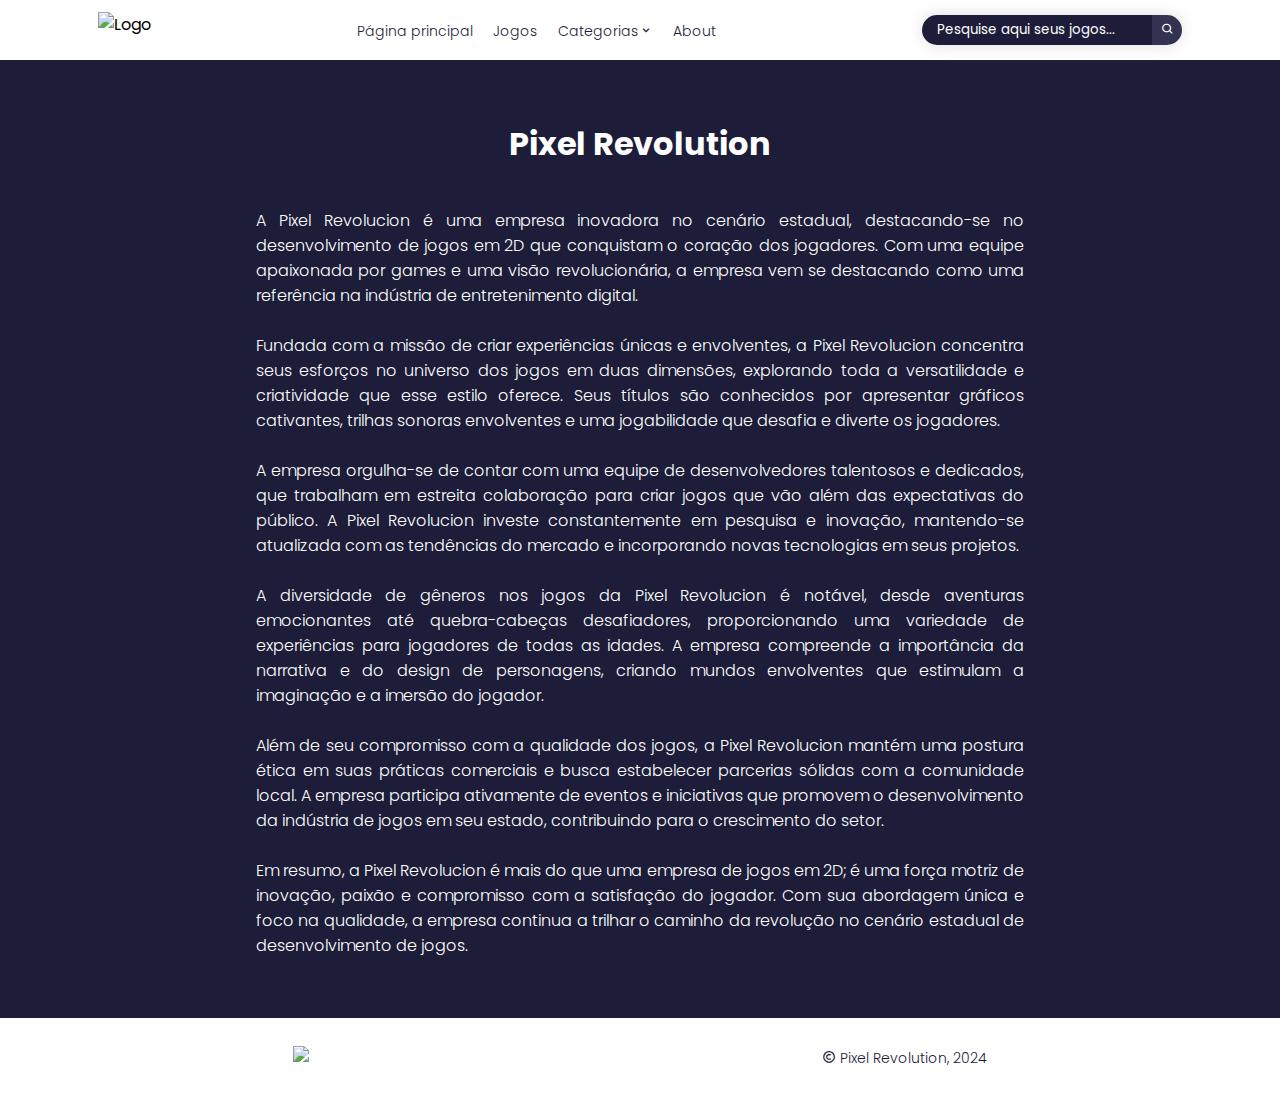
==== About/index.html @ d8ca0aee "Add files via upload" ====
<!DOCTYPE html>
<html lang="pt-BR">
<head>
    <meta charset="UTF-8">
    <meta name="viewport" content="width=device-width, initial-scale=1.0">
    <link rel="stylesheet" href="../css/body.css">
    <link rel="stylesheet" href="../css/header.css">
    <link rel="stylesheet" href="../css/reset.css">
    <link rel="stylesheet" href="../css/text-about.css">
    <link rel="stylesheet" href="../css/mobile.css">
    <link rel="stylesheet" href="../css/footer.css">
    <link href='https://unpkg.com/boxicons@2.1.4/css/boxicons.min.css' rel='stylesheet'>
    <link rel="preconnect" href="https://fonts.googleapis.com">
    <link rel="preconnect" href="https://fonts.gstatic.com" crossorigin>
    <link href="https://fonts.googleapis.com/css2?family=Pixelify+Sans:wght@400;500;600;700&family=Poppins:wght@100;200;300;400;500;600;700;800;900&family=Roboto:wght@100;300;400;500;700;900&display=swap" rel="stylesheet">
    <link rel="shortcut icon" href="https://i.postimg.cc/L56NvcLz/Pixel-revolution-logo.png" type="image/x-icon">
    <title>Pixel Revolucion - About</title>
</head>
<body>
    
    <!-- Header -->
    <header class="header">
        <img src="https://i.postimg.cc/90Lwy1mQ/pixel-revolution-deitada.png" alt="Logo" class="logo">
        <nav class="navbar">
            <ul class="list-navbar">
                <li class="pag-nav">
                    <a href="../">Página principal</a>
                </li>
                <li class="pag-nav">
                    <a href="../jogos/">Jogos</a>
                </li>
                <li class="pag-nav cat">
                    <a href="#">Categorias<i class='bx bx-chevron-down' ></i></a>
                    <ul>
                        <li><a href="../categorias/3D/">3D</a></li>
                        <hr>
                        <li><a href="../categorias/2D/">2D</a></li>
                    </ul>
                </li>
                <li class="pag-nav">
                    <a href="../About/">About</a>
                </li>
            </ul>
        </nav>
        <form class="search-content" action="../pesquisar/" method="get">
            <input autocomplete="off" id="searchInput" name="search" required maxlength="30" placeholder="Pesquise aqui seus jogos..." type="text" class="search-input">
            <button onclick="btnSearch()"><i class='bx bx-search'></i></button>
        </form>
    </header>
    <!-- Fim Header -->

    <div class="content-text-about">
        <h1>Pixel Revolution</h1>
        <p>
            A Pixel Revolucion é uma empresa inovadora no cenário estadual, destacando-se no desenvolvimento de jogos em 2D que conquistam o coração dos jogadores. Com uma equipe apaixonada por games e uma visão revolucionária, a empresa vem se destacando como uma referência na indústria de entretenimento digital.
            <br><br>
            Fundada com a missão de criar experiências únicas e envolventes, a Pixel Revolucion concentra seus esforços no universo dos jogos em duas dimensões, explorando toda a versatilidade e criatividade que esse estilo oferece. Seus títulos são conhecidos por apresentar gráficos cativantes, trilhas sonoras envolventes e uma jogabilidade que desafia e diverte os jogadores.
            <br><br>
            A empresa orgulha-se de contar com uma equipe de desenvolvedores talentosos e dedicados, que trabalham em estreita colaboração para criar jogos que vão além das expectativas do público. A Pixel Revolucion investe constantemente em pesquisa e inovação, mantendo-se atualizada com as tendências do mercado e incorporando novas tecnologias em seus projetos.
            <br><br>
            A diversidade de gêneros nos jogos da Pixel Revolucion é notável, desde aventuras emocionantes até quebra-cabeças desafiadores, proporcionando uma variedade de experiências para jogadores de todas as idades. A empresa compreende a importância da narrativa e do design de personagens, criando mundos envolventes que estimulam a imaginação e a imersão do jogador.
            <br><br>
            Além de seu compromisso com a qualidade dos jogos, a Pixel Revolucion mantém uma postura ética em suas práticas comerciais e busca estabelecer parcerias sólidas com a comunidade local. A empresa participa ativamente de eventos e iniciativas que promovem o desenvolvimento da indústria de jogos em seu estado, contribuindo para o crescimento do setor.
            <br><br>
            Em resumo, a Pixel Revolucion é mais do que uma empresa de jogos em 2D; é uma força motriz de inovação, paixão e compromisso com a satisfação do jogador. Com sua abordagem única e foco na qualidade, a empresa continua a trilhar o caminho da revolução no cenário estadual de desenvolvimento de jogos.
        </p>
    </div>

    <!--mobile-->
    <nav class="mobile-navbar">
        <ul class="list-nav">
            <li><a href="../"><i class='bx bx-home'></i><span>Página inicial</span></a></li>
            <li><a href="../jogos/"><i class='bx bx-joystick'></i><span>Jogos</span></a></li>
            <li class="categorias-mobile">
                <ul class="list-mobile">
                    <li><a href="../categorias/3D/">3D</a></li>
                    <hr>
                    <li><a href="../categorias/2D/">2D</a></li>
                </ul>
                <i class='bx bx-chevron-up'></i><span>Categorias</span>
            </li>
            <li><a href="../About/"><img src="https://i.postimg.cc/L56NvcLz/Pixel-revolution-logo.png" alt="logo-about"><span>About</span></a></li>
        </ul>
    </nav>
    <!--fim mobile-->

    <!--Footer-->
    <footer class="footer">
        <div class="footer-img-insta">
            <img src="https://i.postimg.cc/90Lwy1mQ/pixel-revolution-deitada.png" alt="logo">
            <p><i class='bx bx-copyright'></i> Pixel Revolution, 2024</p>
        </div>
    </footer>
    <!--Footer-->

</body>
</html>
---- css/body.css ----
body{
    background-color: #1D1D39;
}
---- css/header.css ----
.header{
    display: flex;
    justify-content: space-around;
    align-items: center;
    width: 100%;
    height: 60px;
    background: #FFFFFF;
}

.header .logo{
    height: 60%;
    max-height: 40px;
}

.header .navbar .list-navbar{
    display: flex;
}

.header .navbar .list-navbar .pag-nav{
    margin: 0 10px;
    transition: .2s;
}

.header .navbar .list-navbar .cat{
    position: relative;
}

.cat ul{
    position: absolute;
    background-color: #FFFFFF;
    width: 100%;
    top: 23px;
    padding: 0 5px;
    border-radius: 5px;
    display: none;
}

.cat ul li{
    padding: 5px 0;
}

.cat:hover ul{
    display: block;
    animation: cat .5s;
}

@keyframes cat {
    0%{
        top: 10px;
        opacity: 0;
    }

    100%{
        top: 23px;
        opacity: 1;
    }
}

.header .navbar .list-navbar .pag-nav a{
    color: #1D1D39;
    font-weight: 300;
    font-size: 14px;
}

.header .navbar .list-navbar .pag-nav:hover{
    transform: scale(1.05);   
}

.header .search-content{
    width: 260px;
    display: flex;
    box-shadow: 0 0 1em #dedede;
    border-radius: 20px;
}

.header .search-content .search-input{
    border: none;
    padding: 0 15px;
    width: 230px;
    height: 30px;
    border-radius: 20px 0 0 20px;
    color: #FFFFFF;
    background-color: #1D1D39;
    outline: none;
}

.header .search-content button{
    height: 30px;
    width: 30px;
    border-radius: 0 20px 20px 0;
    outline: none;
    border: none;
    display: flex;
    justify-content: center;
    align-items: center;
    background-color: #333250;
    color: #FFFFFF;
    cursor: pointer;
}


::-webkit-input-placeholder {
    color: #FFFFFF;
 }
---- css/text-about.css ----
.content-text-about{
    width: 60%;
    margin: 60px auto;
}

.content-text-about h1{
    text-align: center;
    margin-bottom: 40px;
    color: #FFFFFF;
}

.content-text-about p{
    color: #FFFFFF;
    font-weight: 300;
    text-align: justify;
}
---- css/mobile.css ----
.mobile-navbar{
    display: none;
}

.voltar-mobile{
    display: none;
}

@media (max-width: 940px) {
    .equipe-section{
        margin-bottom: 50px;
    }

    .footer{
        display: none;
    }

    .navbar{
        display: none;
    }

    .voltar-mobile{
        width: 90%;
        margin-left: 5%; 
        padding: 10px;
        background: transparent;
        border-radius: 10px;
        color: #FFFFFF;
        display: block;
        text-align: center;
        font-size: 20px;
        font-weight: 600;
        border: 1px solid #FFFFFF;
        margin-bottom: 60px;
    }

    .voltar-btn-game{
        display: none;
    }

    .games-content{
        min-height: auto;
        margin-bottom: 60px;
    }

    .detalhes-game{
        width: 90%;
        margin: 20px auto;
    }

    .voltar-btn-game{
        font-size: 18px;
        width: 40px;
        height: 40px;
        top: 120px;
        left: 60px;
    }

    .games{
        flex-direction: column;
    }

    .games img{
        width: 100%;
        margin-bottom: 30px;
    }

    .mobile-navbar{
        width: 100%;
        padding: 10px;
        background: #FFFFFF;
        position: fixed;
        bottom: 0;
        display: block;
    }

    .mobile-navbar .list-nav{
        display: flex;
        align-items: center;
        justify-content: space-around;
    }

    .list-nav img{
        width: 30px;
    }

    .list-nav a, .list-nav li{
        display: flex;
        flex-direction: column;
        align-items: center;
    }

    .list-nav a i, .list-nav li i{
        font-size: 30px;
        color: #1D1D39;
    }

    .list-nav li span{
        font-weight: 300;
        font-size: 12px;
        color: #1D1D39;
    }

    .categorias-mobile{
        position: relative;
    }

    .categorias-mobile:hover .list-mobile{
        display: block;
    }

    .categorias-mobile .list-mobile{
        position: absolute;
        bottom: 55px;
        background: #FFFFFF;
        width: 130%;
        padding: 5px 10px;
        border-radius: 5px;
        animation: catMobile .5s;
        display: none;
        z-index: 1;
    }

    .categorias-mobile .list-mobile li a{
        color: #1D1D39;
        margin: 5px;
    }

    @keyframes catMobile {
        0%{
            opacity: 0;
        }

        100%{
            opacity: 1;
        }
    }

    .content-text-about{
        width: 80%;
        margin-bottom: 110px;
    }

    .welcome{
        flex-direction: column-reverse;
        height: 90vh;
    }

    .welcome .text-content-welcome{
        width: 90%;
    }

    .welcome img{
        width: 70%;
        margin-bottom: 30px;
    }

    .welcome .text-content-welcome .text-welcome h2{
        font-size: 30px;
        margin-bottom: 10px;
    }

    .welcome .text-content-welcome .text-welcome h1{
        font-size: 40px;
    }

    .welcome .text-content-welcome .text-welcome h3{
        font-size: 25px;
    }

    .welcome .button-welcome{
        flex-direction: column;
        width: 100%;
    }

    .welcome .button-welcome .about-btn-welcome{
        width: 100%;
        margin: 0;
    }

    .welcome .button-welcome .equipe{
        width: 100%;
        margin: 20px 0;
    }
}

@media (max-width: 500px) {
    .header .search-content .search-input{
        width: 120px;
    }

    .header .search-content{
        width: 150px;
    }

    .jogos-content-inic{
        grid-template-columns: repeat(auto-fit,minmax(300px, auto));
    }

    .title{
        font-size: 40px;
        margin-bottom: 0px;
    }

    .games h1{
        font-size: 25px;
    }

    .games p{
        -webkit-line-clamp: 6;
    }

    .title-results{
        font-size: 25px;
    }

    .games-results{
        margin: 40px auto;
    }

    .game-div h1{
        font-size: 30px;
    }

    .game-div h2{
        font-size: 20px;
    }

    .game-div p{
        font-size: 14px;
    }

    .btns-game a{
        padding: 10px;
        font-size: 15px;
    }

    .voltar-mobile{
        padding: 10px;
        font-size: 15px;
        margin-top: -20px;
        margin-bottom: 100px;
    }

    .content-text-about p{
        font-size: 14px;
    }

    .header{
        justify-content: center;
    }

    .header .logo{
        margin-right: 20px;
    }

    .welcome img{
        width: 65%;
    }

    .welcome .text-content-welcome .text-welcome h2{
        font-size: 25px;
    }

    .welcome .text-content-welcome .text-welcome h1{
        font-size: 35px;
    }

    .welcome .text-content-welcome .text-welcome h3{
        font-size: 20px;
    }
}
---- css/footer.css ----
.footer{
    width: 100%;
    height: 80px;
    display: flex;
    justify-content: center;
    align-items: center;
    background: #FFFFFF;
}

.footer-img-insta{
    display: flex;
    width: 80%;
    justify-content: space-around;
    align-items: center;
    color: #FFFFFF;
}

.footer-img-insta img{
    width: 200px;
}

.footer-img-insta p{
    font-size: 14px;
    font-weight: 300;
    color: #1D1D39;
}
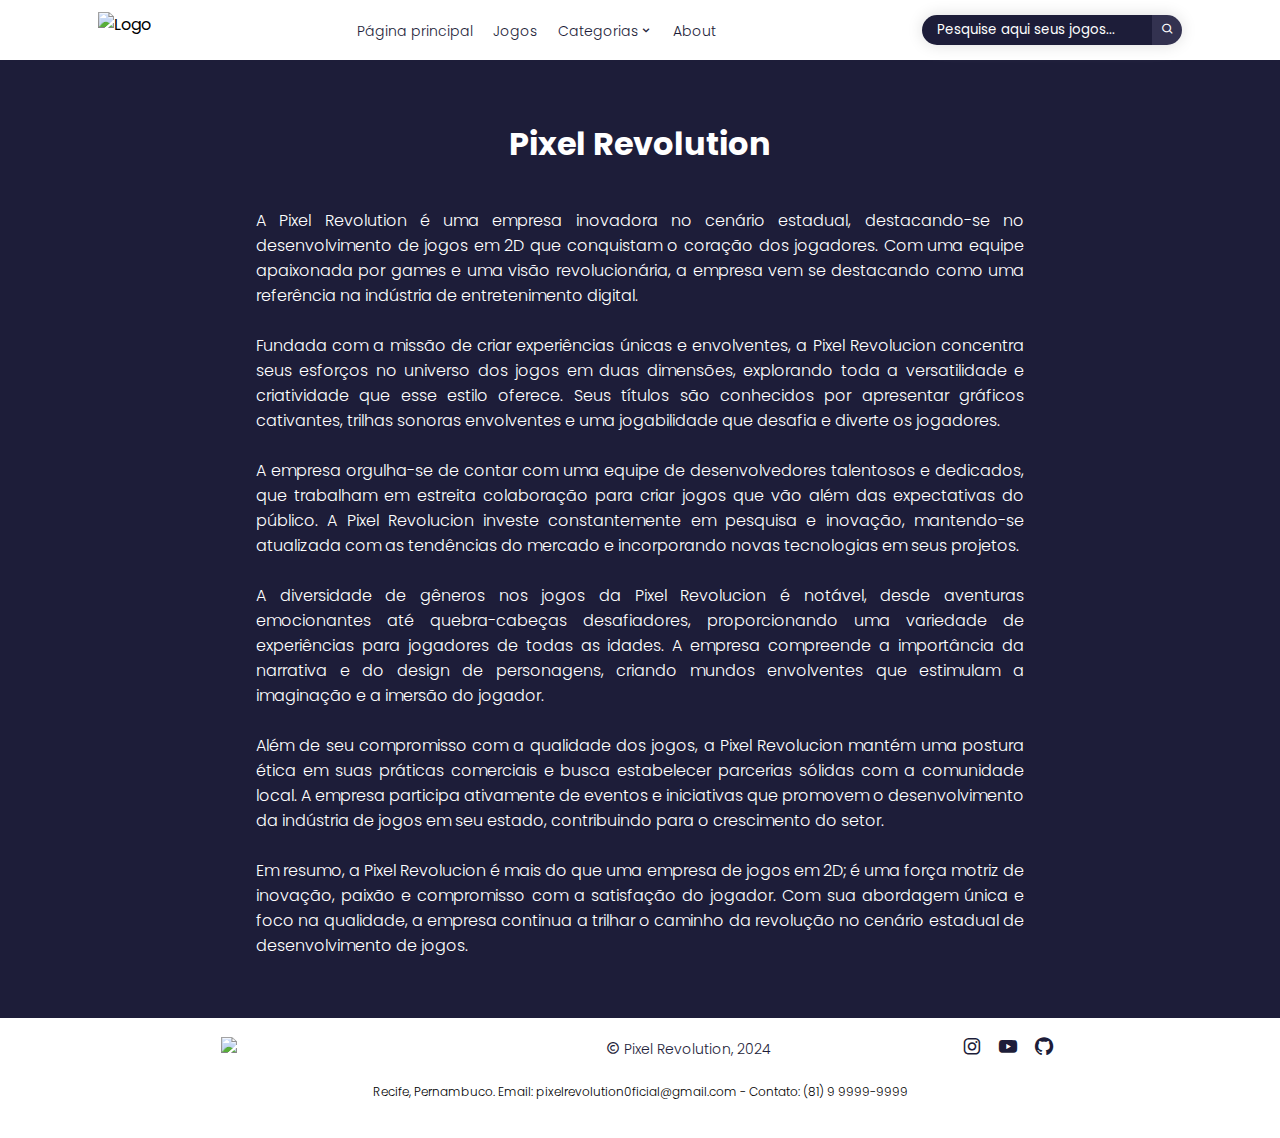
==== commit 8e8e52b9: "Add files via upload" ====
--- a/About/index.html
+++ b/About/index.html
@@ -32,7 +32,7 @@
                 <li class="pag-nav cat">
                     <a href="#">Categorias<i class='bx bx-chevron-down' ></i></a>
                     <ul>
-                        <li><a href="../categorias/3D/">3D</a></li>
+                        <li><a href="../categorias/Tabuleiro/">Tabuleiro</a></li>
                         <hr>
                         <li><a href="../categorias/2D/">2D</a></li>
                     </ul>
@@ -52,7 +52,7 @@
     <div class="content-text-about">
         <h1>Pixel Revolution</h1>
         <p>
-            A Pixel Revolucion é uma empresa inovadora no cenário estadual, destacando-se no desenvolvimento de jogos em 2D que conquistam o coração dos jogadores. Com uma equipe apaixonada por games e uma visão revolucionária, a empresa vem se destacando como uma referência na indústria de entretenimento digital.
+            A Pixel Revolution é uma empresa inovadora no cenário estadual, destacando-se no desenvolvimento de jogos em 2D que conquistam o coração dos jogadores. Com uma equipe apaixonada por games e uma visão revolucionária, a empresa vem se destacando como uma referência na indústria de entretenimento digital.
             <br><br>
             Fundada com a missão de criar experiências únicas e envolventes, a Pixel Revolucion concentra seus esforços no universo dos jogos em duas dimensões, explorando toda a versatilidade e criatividade que esse estilo oferece. Seus títulos são conhecidos por apresentar gráficos cativantes, trilhas sonoras envolventes e uma jogabilidade que desafia e diverte os jogadores.
             <br><br>
@@ -73,7 +73,7 @@
             <li><a href="../jogos/"><i class='bx bx-joystick'></i><span>Jogos</span></a></li>
             <li class="categorias-mobile">
                 <ul class="list-mobile">
-                    <li><a href="../categorias/3D/">3D</a></li>
+                    <li><a href="../categorias/Tabuleiro/">Tabuleiro</a></li>
                     <hr>
                     <li><a href="../categorias/2D/">2D</a></li>
                 </ul>
@@ -89,7 +89,15 @@
         <div class="footer-img-insta">
             <img src="https://i.postimg.cc/90Lwy1mQ/pixel-revolution-deitada.png" alt="logo">
             <p><i class='bx bx-copyright'></i> Pixel Revolution, 2024</p>
+            <div class="content-rds">
+                <a href="https://www.instagram.com/pixel__revolution?utm_source=ig_web_button_share_sheet&igsh=ZDNlZDc0MzIxNw=="><i class='bx bxl-instagram'></i></a>
+                <a href="https://www.youtube.com/channel/UCqi25K885in1WjpvtqcAbrA"><i class='bx bxl-youtube'></i></a>
+                <a href="https://github.com/pixelRevolution/"><i class='bx bxl-github'></i></a>
+            </div>
         </div>
+        <p style="align-items: center; margin-top: 20px; font-size: 12px; font-weight: 300; margin-bottom: 20px;">
+            Recife, Pernambuco. Email: pixelrevolution0ficial@gmail.com - Contato: (81) 9 9999-9999
+        </p>
     </footer>
     <!--Footer-->
 
--- a/css/footer.css
+++ b/css/footer.css
@@ -1,10 +1,11 @@
 .footer{
     width: 100%;
-    height: 80px;
+    height: 120px;
     display: flex;
+    flex-direction: column;
     justify-content: center;
     align-items: center;
-    background: #FFFFFF;
+    background: #ffffff;
 }
 
 .footer-img-insta{
@@ -23,4 +24,10 @@
     font-size: 14px;
     font-weight: 300;
     color: #1D1D39;
+}
+
+.content-rds i{
+    margin: 0 5px;
+    font-size: 22px;
+    color: #1D1D39;
 }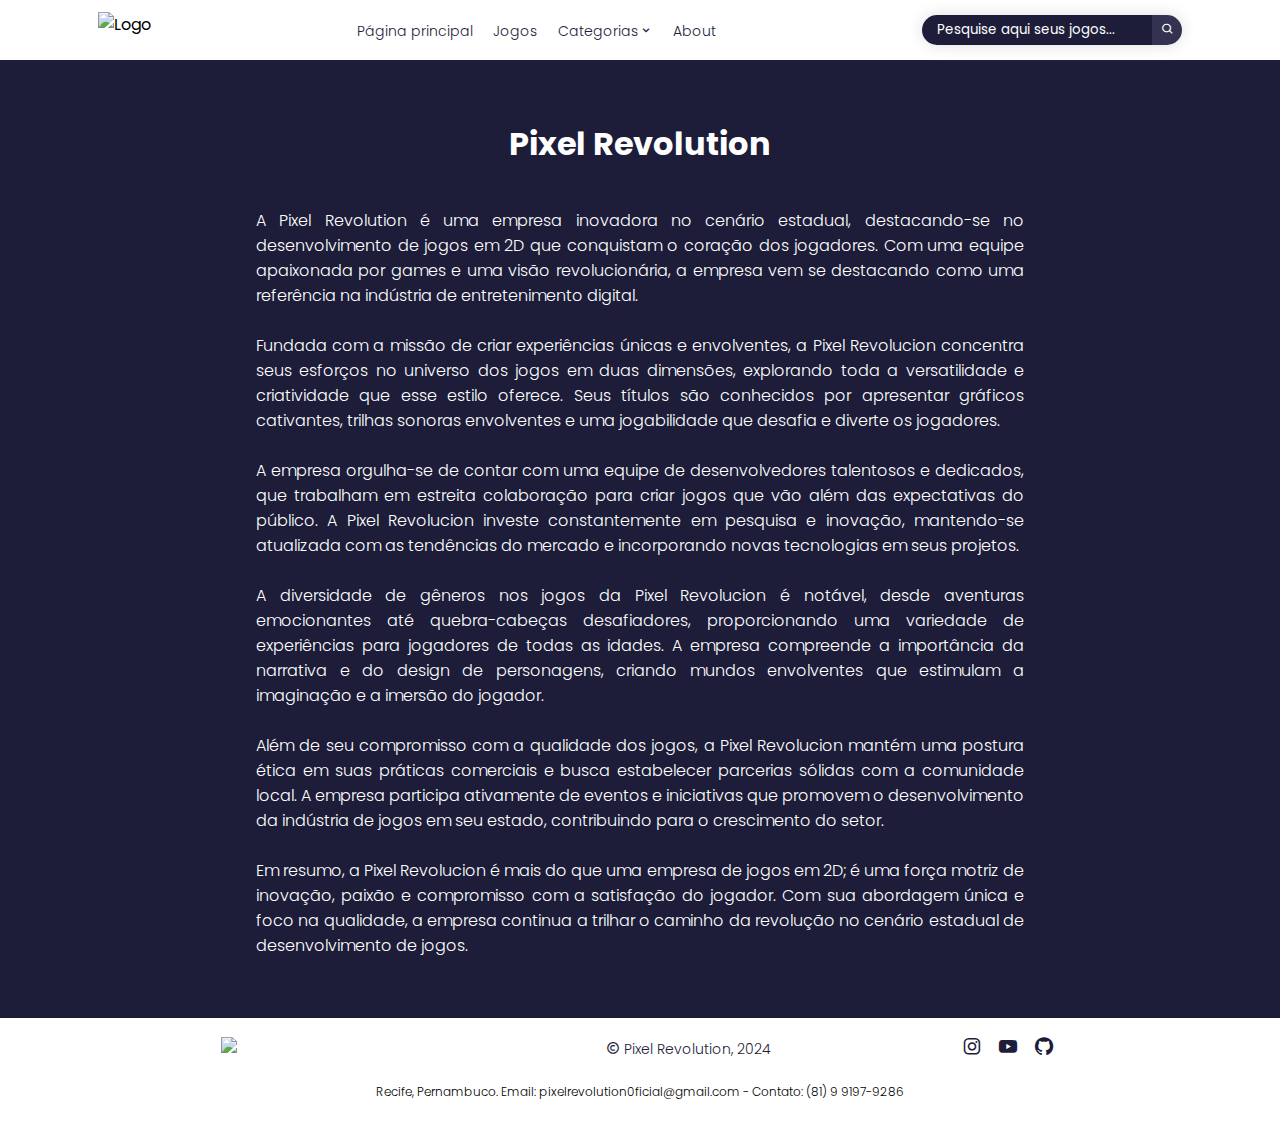
==== commit e7d83861: "Add files via upload" ====
--- a/About/index.html
+++ b/About/index.html
@@ -96,7 +96,7 @@
             </div>
         </div>
         <p style="align-items: center; margin-top: 20px; font-size: 12px; font-weight: 300; margin-bottom: 20px;">
-            Recife, Pernambuco. Email: pixelrevolution0ficial@gmail.com - Contato: (81) 9 9999-9999
+            Recife, Pernambuco. Email: pixelrevolution0ficial@gmail.com - Contato: (81) 9 9197-9286
         </p>
     </footer>
     <!--Footer-->
